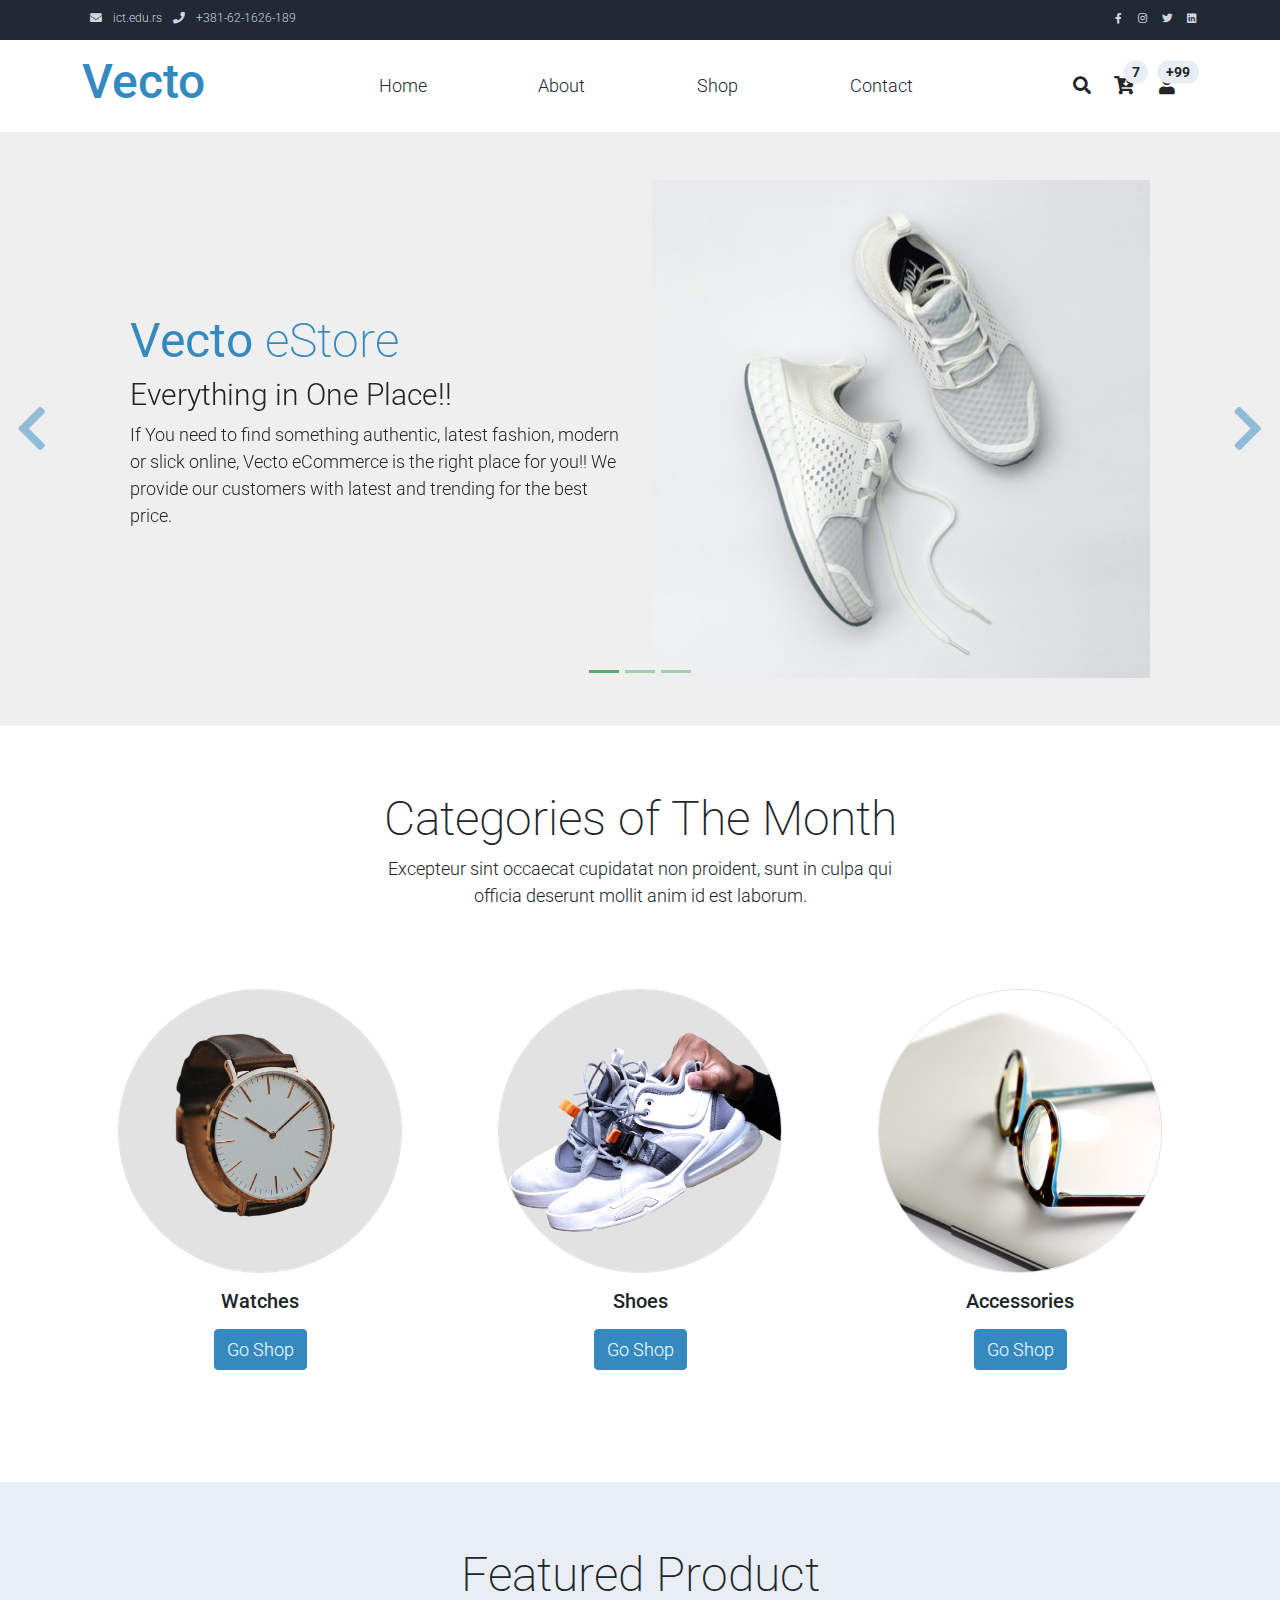
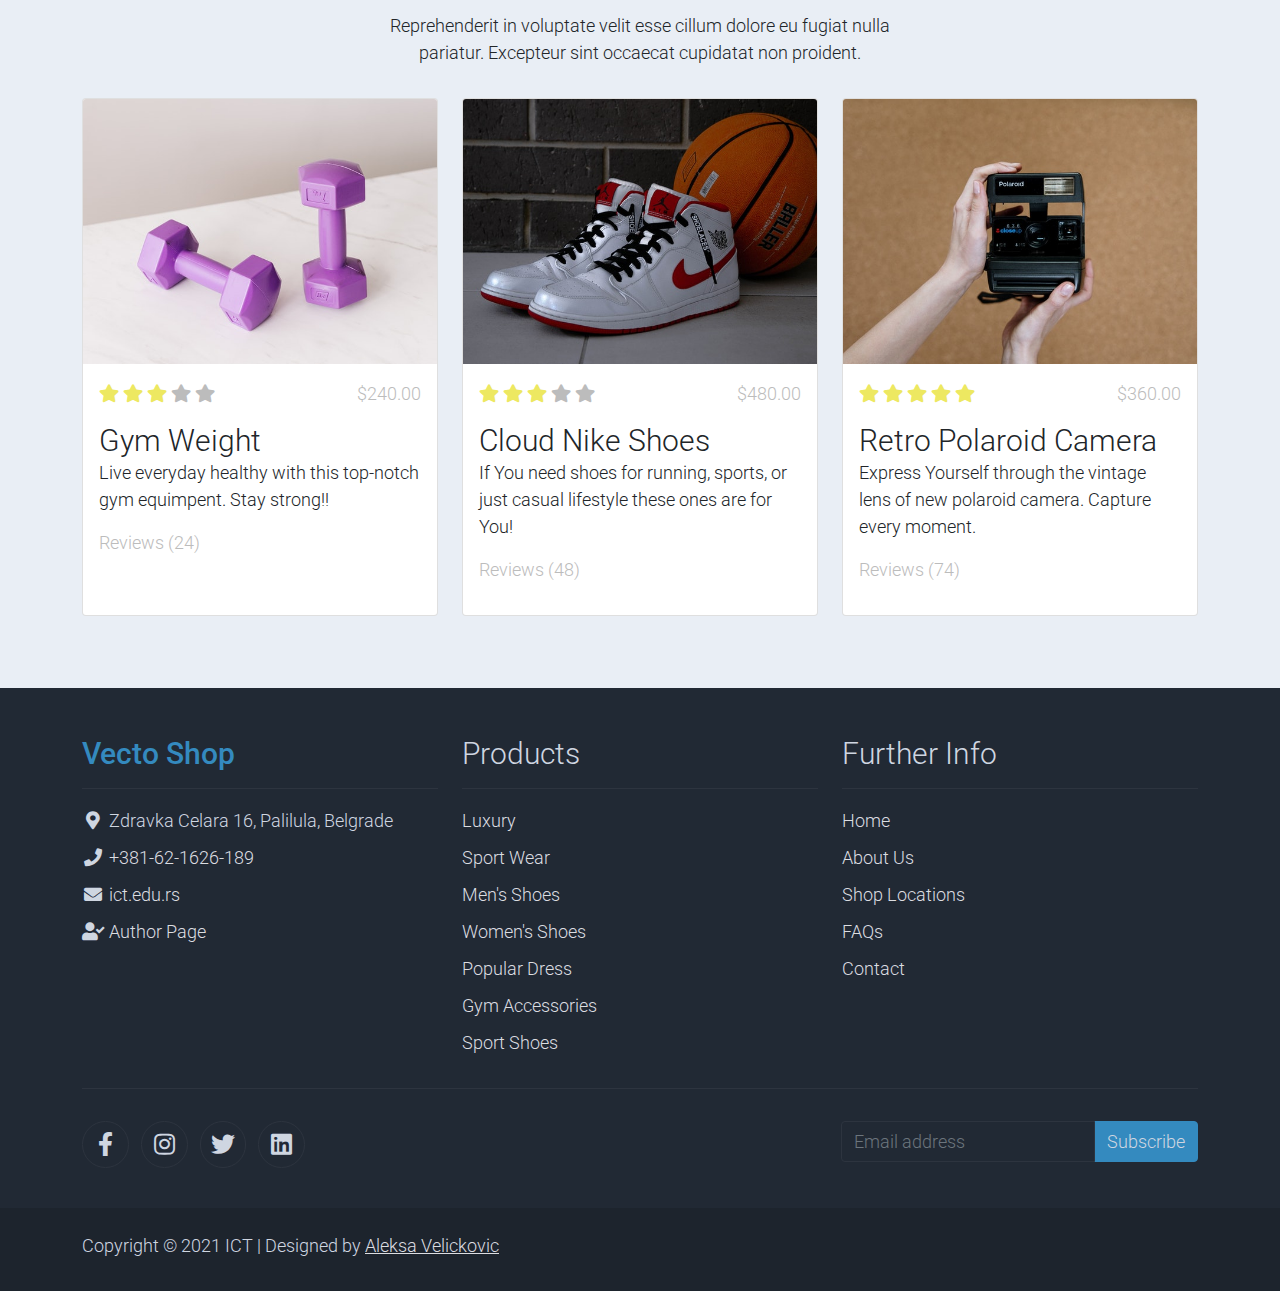
==== index.html @ f93b3f57 "New comitts" ====
<!DOCTYPE html>
<html lang="en">

<head>
    <title>Vecto Shop </title>
    <meta charset="utf-8">
    <meta name="viewport" content="width=device-width, initial-scale=1">
    <meta name="author" content="Aleksa Veličković" />
    <meta name="copyright" content="ICT" />
    <meta name="robots" content="index,follow" />

    <link rel="apple-touch-icon" href="assets/img/apple-icon.png">
    <link rel="shortcut icon" type="image/x-icon" href="assets/img/favico.ico">

    <link rel="stylesheet" href="assets/css/bootstrap.min.css">
    <link rel="stylesheet" href="assets/css/style.css">
    

    <!-- Load fonts style after rendering the layout styles -->
    <link rel="stylesheet" href="https://fonts.googleapis.com/css2?family=Roboto:wght@100;200;300;400;500;700;900&display=swap">
    <link rel="stylesheet" href="assets/css/fontawesome.min.css">


</head>

<body>
    <!-- Start Top Nav -->
    <nav class="navbar navbar-expand-lg bg-dark navbar-light d-none d-lg-block" id="aleksa_nav_top">
        <div class="container text-light">
            <div class="w-100 d-flex justify-content-between">
                <div>
                    <i class="fa fa-envelope mx-2"></i>
                    <a class="navbar-sm-brand text-light text-decoration-none" href="mailto:aleksa.velickovic.5.20@ict.edu.rs">ict.edu.rs</a>
                    <i class="fa fa-phone mx-2"></i>
                    <a class="navbar-sm-brand text-light text-decoration-none" href="tel:010-020-0340">+381-62-1626-189</a>
                </div>
                <div>
                    <a class="text-light" href="https://www.facebook.com/" target="_blank" rel="sponsored"><i class="fab fa-facebook-f fa-sm fa-fw me-2"></i></a>
                    <a class="text-light" href="https://www.instagram.com/aleksa157" target="_blank"><i class="fab fa-instagram fa-sm fa-fw me-2"></i></a>
                    <a class="text-light" href="https://twitter.com/" target="_blank"><i class="fab fa-twitter fa-sm fa-fw me-2"></i></a>
                    <a class="text-light" href="https://www.linkedin.com/in/aleksa-velickovic-b3017520a/" target="_blank"><i class="fab fa-linkedin fa-sm fa-fw"></i></a>
                </div>
            </div>
        </div>
    </nav>
    <!-- Close Top Nav -->


    <!-- Header -->
    <nav class="navbar navbar-expand-lg navbar-light shadow">
        <div class="container d-flex justify-content-between align-items-center">

            <a class="navbar-brand text-success logo h1 align-self-center" href="index.html">
                Vecto
            </a>

            <button class="navbar-toggler border-0" type="button" data-bs-toggle="collapse" data-bs-target="#beograd" aria-controls="navbarSupportedContent" aria-expanded="false" aria-label="Toggle navigation">
                <span class="navbar-toggler-icon"></span>
            </button>

            <div class="align-self-center collapse navbar-collapse flex-fill  d-lg-flex justify-content-lg-between" id="beograd">
                <div class="flex-fill">
                    <ul class="nav navbar-nav d-flex justify-content-between mx-lg-auto">
                        <li class="nav-item">
                            <a class="nav-link active" href="index.html"><span class="un">Home</span></a>
                        </li>
                        <li class="nav-item">
                            <a class="nav-link" href="about.html"><span class="un">About</span></a>
                        </li>
                        <li class="nav-item">
                            <a class="nav-link" href="shop.html"><span class="un">Shop</span></a>
                        </li>
                        <li class="nav-item">
                            <a class="nav-link" href="contact.html"><span class="un">Contact</span></a>
                        </li>
                    </ul>
                </div>
                <div class="navbar align-self-center d-flex">
                    <div class="d-lg-none flex-sm-fill mt-3 mb-4 col-7 col-sm-auto pr-3">
                        <div class="input-group">
                            <input type="text" class="form-control" id="inputMobileSearch" placeholder="Search ...">
                            <div class="input-group-text">
                                <i class="fa fa-fw fa-search"></i>
                            </div>
                        </div>
                    </div>
                    <a class="nav-icon d-none d-lg-inline" href="#" data-bs-toggle="modal" data-bs-target="#search">
                        <i class="fa fa-fw fa-search text-dark mr-2"></i>
                    </a>
                    <a class="nav-icon position-relative text-decoration-none" href="#">
                        <i class="fa fa-fw fa-cart-arrow-down text-dark mr-1"></i>
                        <span class="position-absolute top-0 left-100 translate-middle badge rounded-pill bg-light text-dark">7</span>
                    </a>
                    <a class="nav-icon position-relative text-decoration-none" href="#">
                        <i class="fa fa-fw fa-user text-dark mr-3"></i>
                        <span class="position-absolute top-0 left-100 translate-middle badge rounded-pill bg-light text-dark">+99</span>
                    </a>
                </div>
            </div>

        </div>
    </nav>
    <!-- Close Header -->

    <!-- Modal -->
    <div class="modal fade bg-white" id="search" tabindex="-1" role="dialog" aria-labelledby="exampleModalLabel" aria-hidden="true">
        <div class="modal-dialog modal-lg" role="document">
            <div class="w-100 pt-1 mb-5 text-right">
                <button type="button" class="btn-close" data-bs-dismiss="modal" aria-label="Close"></button>
            </div>
            <form action="" method="get" class="modal-content modal-body border-0 p-0">
                <div class="input-group mb-2">
                    <input type="text" class="form-control" id="inputModalSearch" name="q" placeholder="Search ...">
                    <button type="submit" class="input-group-text bg-success text-light">
                        <i class="fa fa-fw fa-search text-white"></i>
                    </button>
                </div>
            </form>
        </div>
    </div>



    <!-- Start Banner Hero -->
    <div id="zay-hero-carousel" class="carousel slide" data-bs-ride="carousel">
        <ol class="carousel-indicators">
            <li data-bs-target="#zay-hero-carousel" data-bs-slide-to="0" class="active"></li>
            <li data-bs-target="#zay-hero-carousel" data-bs-slide-to="1"></li>
            <li data-bs-target="#zay-hero-carousel" data-bs-slide-to="2"></li>
        </ol>
        <div class="carousel-inner">
            <div class="carousel-item active">
                <div class="container">
                    <div class="row p-5">
                        <div class="mx-auto col-md-8 col-lg-6 order-lg-last">
                            <img class="img-fluid" src="./assets/img/shoes.jpg" alt="" >
                        </div>
                        <div class="col-lg-6 mb-0 d-flex align-items-center">
                            <div class="text-align-left align-self-center">
                                <h1 class="h1 text-success"><b>Vecto</b> eStore</h1>
                                <h3 class="h2">Everything in One Place!!</h3>
                                <p>
                                    If You need to find something authentic, latest fashion, modern or slick online,  Vecto eCommerce is the
                                    right place for you!! We provide our customers with latest and trending for the best price.
                                    
                                    
                                </p>
                            </div>
                        </div>
                    </div>
                </div>
            </div>
            <div class="carousel-item">
                <div class="container">
                    <div class="row p-5">
                        <div class="mx-auto col-md-8 col-lg-6 order-lg-last">
                            <img class="img-fluid" src="./assets/img/skincare1-removebg-preview.png" alt="">
                        </div>
                        <div class="col-lg-6 mb-0 d-flex align-items-center">
                            <div class="text-align-left">
                                <h1 class="h1">Curology skin care</h1>
                                <h3 class="h2">Protect your skin.</h3>
                                <p>
                                    Curology makes a custom skincare formula just for you. A licensed dermatology provider evaluates your skin profile, skin type, and medical history, and prescribes the best for You.
                                </p>
                            </div>
                        </div>
                    </div>
                </div>
            </div>
            <div class="carousel-item">
                <div class="container">
                    <div class="row p-5">
                        <div class="mx-auto col-md-8 col-lg-6 order-lg-last">
                            <img class="img-fluid" src="./assets/img/watch.png" alt="">
                        </div>
                        <div class="col-lg-6 mb-0 d-flex align-items-center">
                            <div class="text-align-left">
                                <h1 class="h1">Watches</h1>
                                <h3 class="h2">Stand Yourself Out! </h3>
                                <p>
                                    Over 30 years ago, a CASIO engineer won the battle against the laws of nature. He designed a watch that would resist centrifugal and impact forces, as well as high water pressure. Since then, the name G-SHOCK has become a byword for independence and pushing the limits.
                                </p>
                            </div>
                        </div>
                    </div>
                </div>
            </div>
        </div>
        <a class="carousel-control-prev text-decoration-none w-auto ps-3" href="#zay-hero-carousel" role="button" data-bs-slide="prev">
            <i class="fas fa-chevron-left"></i>
        </a>
        <a class="carousel-control-next text-decoration-none w-auto pe-3" href="#zay-hero-carousel" role="button" data-bs-slide="next">
            <i class="fas fa-chevron-right"></i>
        </a>
    </div>
    <!-- End Banner Hero -->


    <!-- Start Categories of The Month -->
    <section class="container py-5">
        <div class="row text-center pt-3">
            <div class="col-lg-6 m-auto">
                <h1 class="h1">Categories of The Month</h1>
                <p>
                    Excepteur sint occaecat cupidatat non proident, sunt in culpa qui officia
                    deserunt mollit anim id est laborum.
                </p>
            </div>
        </div>
        <div class="row">
            <div class="col-12 col-md-4 p-5 mt-3">
                <a href="#"><img src="./assets/img/watches.png" class="rounded-circle img-fluid border"></a>
                <h5 class="text-center mt-3 mb-3">Watches</h5>
                <p class="text-center"><a class="btn btn-success">Go Shop</a></p>
            </div>
            <div class="col-12 col-md-4 p-5 mt-3">
                <a href="#"><img src="./assets/img/sneakers.png" class="rounded-circle img-fluid border"></a>
                <h2 class="h5 text-center mt-3 mb-3">Shoes</h2>
                <p class="text-center"><a class="btn btn-success">Go Shop</a></p>
            </div>
            <div class="col-12 col-md-4 p-5 mt-3">
                <a href="#"><img src="./assets/img/glasses.jpg" class="rounded-circle img-fluid border"></a>
                <h2 class="h5 text-center mt-3 mb-3">Accessories</h2>
                <p class="text-center"><a class="btn btn-success">Go Shop</a></p>
            </div>
        </div>
    </section>
    <!-- End Categories of The Month -->


    <!-- Start Featured Product -->
    <section class="bg-light">
        <div class="container py-5">
            <div class="row text-center py-3">
                <div class="col-lg-6 m-auto">
                    <h1 class="h1">Featured Product</h1>
                    <p>
                        Reprehenderit in voluptate velit esse cillum dolore eu fugiat nulla pariatur.
                        Excepteur sint occaecat cupidatat non proident.
                    </p>
                </div>
            </div>
            <div class="row">
                <div class="col-12 col-md-4 mb-4">
                    <div class="card h-100">
                        <a href="shop-single.html">
                            <img src="./assets/img/weights.jpg" class="card-img-top" alt="...">
                        </a>
                        <div class="card-body">
                            <ul class="list-unstyled d-flex justify-content-between">
                                <li>
                                    <i class="text-warning fa fa-star"></i>
                                    <i class="text-warning fa fa-star"></i>
                                    <i class="text-warning fa fa-star"></i>
                                    <i class="text-muted fa fa-star"></i>
                                    <i class="text-muted fa fa-star"></i>
                                </li>
                                <li class="text-muted text-right">$240.00</li>
                            </ul>
                            <a href="shop-single.html" class="h2 text-decoration-none text-dark">Gym Weight</a>
                            <p class="card-text">
                                Live everyday healthy with this top-notch gym equimpent. Stay strong!!
                            </p>
                            <p class="text-muted">Reviews (24)</p>
                        </div>
                    </div>
                </div>
                <div class="col-12 col-md-4 mb-4">
                    <div class="card h-100">
                        <a href="shop-single.html">
                            <img src="./assets/img/aj1.jpg" class="card-img-top" alt="...">
                        </a>
                        <div class="card-body">
                            <ul class="list-unstyled d-flex justify-content-between">
                                <li>
                                    <i class="text-warning fa fa-star"></i>
                                    <i class="text-warning fa fa-star"></i>
                                    <i class="text-warning fa fa-star"></i>
                                    <i class="text-muted fa fa-star"></i>
                                    <i class="text-muted fa fa-star"></i>
                                </li>
                                <li class="text-muted text-right">$480.00</li>
                            </ul>
                            <a href="shop-single.html" class="h2 text-decoration-none text-dark">Cloud Nike Shoes</a>
                            <p class="card-text">
                                If You need shoes for running, sports, or just casual lifestyle these ones are for You!
                            </p>
                            <p class="text-muted">Reviews (48)</p>
                        </div>
                    </div>
                </div>
                <div class="col-12 col-md-4 mb-4">
                    <div class="card h-100">
                        <a href="shop-single.html">
                            <img src="./assets/img/polaroid.jpg" class="card-img-top" alt="...">
                        </a>
                        <div class="card-body">
                            <ul class="list-unstyled d-flex justify-content-between">
                                <li>
                                    <i class="text-warning fa fa-star"></i>
                                    <i class="text-warning fa fa-star"></i>
                                    <i class="text-warning fa fa-star"></i>
                                    <i class="text-warning fa fa-star"></i>
                                    <i class="text-warning fa fa-star"></i>
                                </li>
                                <li class="text-muted text-right">$360.00</li>
                            </ul>
                            <a href="shop-single.html" class="h2 text-decoration-none text-dark">Retro Polaroid Camera</a>
                            <p class="card-text">
                                Express Yourself through the vintage lens of new polaroid camera. Capture every moment.
                            </p>
                            <p class="text-muted">Reviews (74)</p>
                        </div>
                    </div>
                </div>
            </div>
        </div>
    </section>
    <!-- End Featured Product -->


    <!-- Start Footer -->
    <footer class="bg-dark" id="aleksa_footer">
        <div class="container">
            <div class="row">

                <div class="col-md-4 pt-5">
                    <h2 class="h2 text-success border-bottom pb-3 border-light logo">Vecto Shop</h2>
                    <ul class="list-unstyled text-light footer-link-list">
                        <li>
                            <i class="fas fa-map-marker-alt fa-fw"></i>
                            Zdravka Celara 16, Palilula, Belgrade
                        </li>
                        <li>
                            <i class="fa fa-phone fa-fw"></i>
                            <a class="text-decoration-none" href="tel:010-020-0340">+381-62-1626-189</a>
                        </li>
                        <li>
                            <i class="fa fa-envelope fa-fw"></i>
                            <a class="text-decoration-none" href="mailto:info@company.com">ict.edu.rs</a>
                        </li>
                        <li>
                            <i class="fas fa-user-check"></i>
                            <a class="text-decoration-none" href="author.html">Author Page</a>
                        </li>
                    </ul>
                </div>

                <div class="col-md-4 pt-5">
                    <h2 class="h2 text-light border-bottom pb-3 border-light">Products</h2>
                    <ul class="list-unstyled text-light footer-link-list">
                        <li><a class="text-decoration-none" href="#">Luxury</a></li>
                        <li><a class="text-decoration-none" href="#">Sport Wear</a></li>
                        <li><a class="text-decoration-none" href="#">Men's Shoes</a></li>
                        <li><a class="text-decoration-none" href="#">Women's Shoes</a></li>
                        <li><a class="text-decoration-none" href="#">Popular Dress</a></li>
                        <li><a class="text-decoration-none" href="#">Gym Accessories</a></li>
                        <li><a class="text-decoration-none" href="#">Sport Shoes</a></li>
                    </ul>
                </div>

                <div class="col-md-4 pt-5">
                    <h2 class="h2 text-light border-bottom pb-3 border-light">Further Info</h2>
                    <ul class="list-unstyled text-light footer-link-list">
                        <li><a class="text-decoration-none" href="#">Home</a></li>
                        <li><a class="text-decoration-none" href="#">About Us</a></li>
                        <li><a class="text-decoration-none" href="#">Shop Locations</a></li>
                        <li><a class="text-decoration-none" href="#">FAQs</a></li>
                        <li><a class="text-decoration-none" href="#">Contact</a></li>
                    </ul>
                </div>

            </div>

            <div class="row text-light mb-4">
                <div class="col-12 mb-3">
                    <div class="w-100 my-3 border-top border-light"></div>
                </div>
                <div class="col-auto me-auto">
                    <ul class="list-inline text-left footer-icons">
                        <li class="list-inline-item border border-light rounded-circle text-center">
                            <a class="text-light text-decoration-none" target="_blank" href="http://facebook.com/"><i class="fab fa-facebook-f fa-lg fa-fw"></i></a>
                        </li>
                        <li class="list-inline-item border border-light rounded-circle text-center">
                            <a class="text-light text-decoration-none" target="_blank" href="https://www.instagram.com/aleksa157"><i class="fab fa-instagram fa-lg fa-fw"></i></a>
                        </li>
                        <li class="list-inline-item border border-light rounded-circle text-center">
                            <a class="text-light text-decoration-none" target="_blank" href="https://twitter.com/"><i class="fab fa-twitter fa-lg fa-fw"></i></a>
                        </li>
                        <li class="list-inline-item border border-light rounded-circle text-center">
                            <a class="text-light text-decoration-none" target="_blank" href="https://www.linkedin.com/in/aleksa-velickovic-b3017520a/"><i class="fab fa-linkedin fa-lg fa-fw"></i></a>
                        </li>
                    </ul>
                </div>
                <div class="col-auto">
                    <label class="sr-only" for="subscribeEmail">Email address</label>
                    <div class="input-group mb-2">
                        <input type="text" class="form-control bg-dark border-light" id="subscribeEmail" placeholder="Email address">
                        <div class="input-group-text btn-success text-light">Subscribe</div>
                    </div>
                </div>
            </div>
        </div>

        <div class="w-100 bg-black py-3">
            <div class="container">
                <div class="row pt-2">
                    <div class="col-12">
                        <p class="text-left text-light">
                            Copyright &copy; 2021 ICT 
                            | Designed by <a rel="sponsored" href="https://www.instagram.com/aleksa157" target="_blank">Aleksa Velickovic</a>
                        </p>
                    </div>
                </div>
            </div>
        </div>

    </footer>
    <!-- End Footer -->

    <!-- Start Script -->
    <script src="assets/js/jquery-1.11.0.min.js"></script>
    <script src="assets/js/jquery-migrate-1.2.1.min.js"></script>
    <script src="https://cdn.jsdelivr.net/npm/bootstrap@5.0.0-beta3/dist/js/bootstrap.bundle.min.js" integrity="sha384-JEW9xMcG8R+pH31jmWH6WWP0WintQrMb4s7ZOdauHnUtxwoG2vI5DkLtS3qm9Ekf" crossorigin="anonymous"></script>
    <script src="assets/js/main.js"></script>
    <script src="assets/js/custom.js"></script>
    <!-- End Script -->
</body>

</html>
---- assets/css/style.css ----
/*

---------------------------------------------
Table of contents
------------------------------------------------
1. Typography
2. General
3. Nav
4. Hero Carousel
5. Accordion
6. Shop
7. Product
8. Carousel Hero
9. Carousel Brand
10. Services
11. Contact map
12. Footer
13. Small devices (landscape phones, 576px and up)
14. Medium devices (tablets, 768px and up)
15. Large devices (desktops, 992px and up)
16. Extra large devices (large desktops, 1200px and up)
--------------------------------------------- */




/* Typography */
body, ul, li, p, a, label, input, div {
  font-family: 'Roboto', sans-serif;
  font-size: 18px !important;
  font-weight: 300 !important;
}
.white{
  color:white;
}
.h1 {
  font-family: 'Roboto', sans-serif;
  font-size: 48px !important;
  font-weight: 200 !important;
}
.h2 {
  font-family: 'Roboto', sans-serif;
  font-size: 30px !important;
  font-weight: 300;
}
.h3 {
  font-family: 'Roboto', sans-serif;
  font-size: 22px !important;
}
/* General */
.logo { font-weight: 500 !important;}
.text-warning {  color: #ede861 !important;}
.text-muted { color: #bcbcbc !important;}
.text-success { color: #348abf !important;}
.text-light { color: #cfd6e1 !important;}
.bg-dark { background-color: #212934 !important;}
.bg-light { background-color: #e9eef5 !important;}
.bg-black { background-color: #1d242d !important;}
.bg-success { background-color: #348abf !important;}
.btn-success {
  background-color: #348abf !important;
  border-color: #348abf !important;
}
.pagination .page-link:hover {color: #000;}
.pagination .page-link:hover, .pagination .page-link.active {
  background-color: #348abf;
  color: #fff;
}
/* Nav */
#aleksa_nav_top { min-height: 40px;}
#aleksa_nav_top * { font-size: .9em !important;}
#beograd a { color: #212934;}
#beograd a:hover { color:#348abf;}
#beograd .navbar .nav-icon { margin-right: 20px;}

/* Hero Carousel */
#zay-hero-carousel { background: #efefef !important;}
/* Accordion */
.shop-accordion a { color: #000;}
.shop-accordion a:hover { color: #333d4a;}
/* Shop */
.shop-top-menu a:hover { color: #348abf !important;}
/* Product */
.product-wap { box-shadow: 0px 5px 10px 0px rgba(0, 0, 0, 0.10);}
.product-wap .product-color-dot.color-dot-red { background:#f71515;}
.product-wap .product-color-dot.color-dot-blue { background:#6db4fe;}
.product-wap .product-color-dot.color-dot-black { background:#000000;}
.product-wap .product-color-dot.color-dot-light { background:#e0e0e0;}
.product-wap .product-color-dot.color-dot-green { background:#348abf;}
.card.product-wap .card .product-overlay {
  background: rgba(0,0,0,.2);
  visibility: hidden;
  opacity: 0;
  transition: .3s;
}
.card.product-wap:hover .card .product-overlay {
  visibility: visible;
  opacity: 1;
}
.card.product-wap a { color: #000;}
#carousel-related-product .slick-slide:focus { outline: none !important;}
#carousel-related-product .slick-dots li button:before {
  font-size: 15px;
  margin-top: 20px;
}
/* Brand */
.brand-img {
  filter: grayscale(100%);
  opacity: 0.5;
  transition: .5s;
}
.brand-img:hover {
  filter: grayscale(0%);
  opacity: 1;
}
/* Carousel Hero */
#zay-hero-carousel .carousel-indicators li {
  margin-top: -50px;
  background-color: #59ab6e;
}
#zay-hero-carousel .carousel-control-next i,
#zay-hero-carousel .carousel-control-prev i {
  color: #348abf !important;
  font-size: 2.8em !important;
}
/* Carousel Brand */
.aleksa-carousel .h1 {
  font-size: .5em !important;
  color: #000 !important;
}
/* Services */
.services-icon-wap {transition: .3s;}
.services-icon-wap:hover, .services-icon-wap:hover i {color: #fff;}
.services-icon-wap:hover {background: #348abf;}
/* Contact map */
.leaflet-control a, .leaflet-control { font-size: 10px !important;}
.form-control { border: 1px solid #e8e8e8;}
/* Footer */
#aleksa_footer a { color: #dcdde1;}
#aleksa_footer a:hover { color: #348abf;}
#aleksa_footer ul.footer-link-list li { padding-top: 10px;}
#aleksa_footer ul.footer-icons li {
  width: 2.6em;
  height: 2.6em;
  line-height: 2.6em;
}
#aleksa_footer ul.footer-icons li:hover {
  background-color: #cfd6e1;
  transition: .5s;
}
#aleksa_footer ul.footer-icons li:hover i {
  color: #212934;
  transition: .5s;
}
#aleksa_footer .border-light { border-color: #2d343f !important;}
/*
// Extra small devices (portrait phones, less than 576px)
// No media query since this is the default in Bootstrap
*/
/* Small devices (landscape phones, 576px and up)*/
.product-wap .h3, .product-wap li, .product-wap i, .product-wap p {
  font-size: 12px !important;
}
.product-wap .product-color-dot {
  width: 6px;
  height: 6px;
}

@media (min-width: 576px) {
  .aleksa-carousel .h1 { font-size: 1em !important;}
}

/*// Medium devices (tablets, 768px and up)*/
@media (min-width: 768px) {
  #beograd .navbar-nav {max-width: 450px;}
  /*.section-1{margin-bottom: 10%;}*/
 }

/* Large devices (desktops, 992px and up)*/
@media (min-width: 992px) {
  #beograd .navbar-nav {max-width: 550px;}
  #zay-hero-carousel .carousel-item {min-height: 30rem !important;}
  .product-wap .h3, .product-wap li, .product-wap i, .product-wap p {font-size: 18px !important;}
  .product-wap .product-color-dot {
    width: 12px;
    height: 12px;
    
  }
}

/* Extra large devices (large desktops, 1200px and up)*/
@media (min-width: 1200px) {
  
}

@media only screen and (max-width: 768px) {
  .section-1 .row .col-md-6 .panel {
    position: initial;
    width: initial;
    height: initial;
  }
}




.un {
  display: inline-block;
}
.un::after {
  content: '';
  width: 0px;
  height: 1px;
  display: block;
  background:#348abf;
  transition: 0.35s;
}
.un:hover::after {
  width: 100%;
}
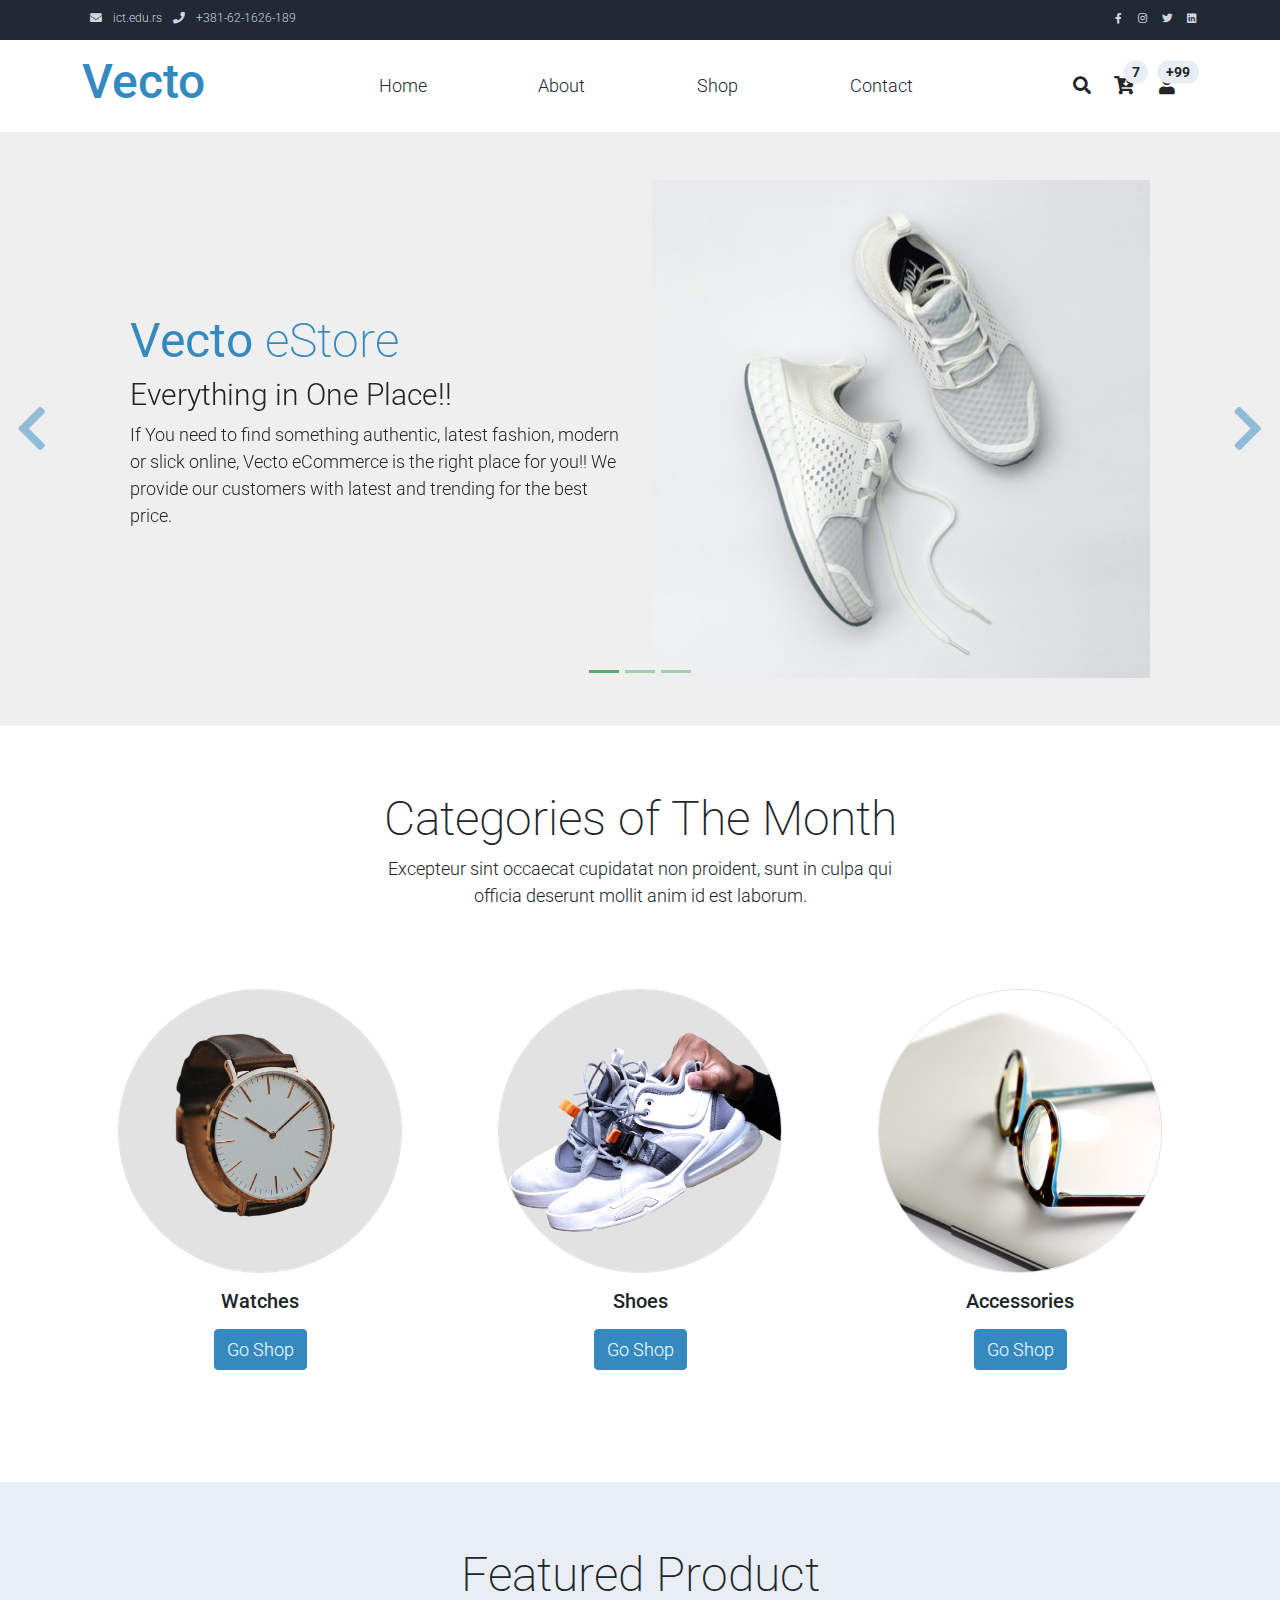
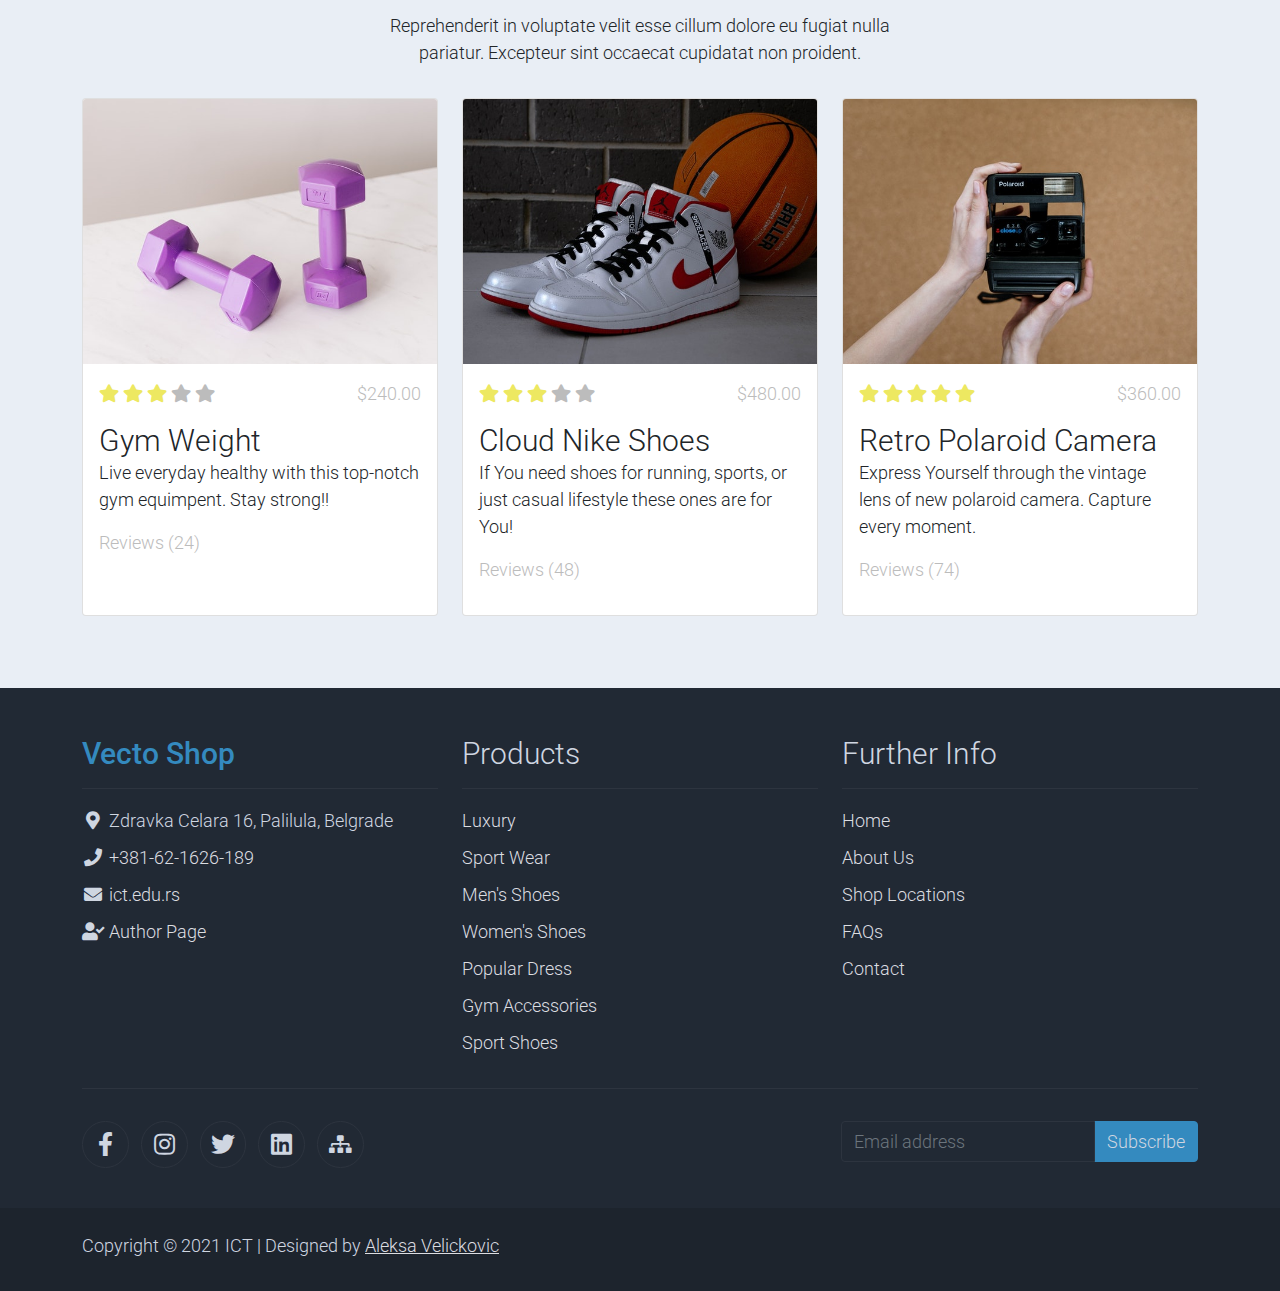
==== commit e3108d1b: "f" ====
--- a/index.html
+++ b/index.html
@@ -391,6 +391,9 @@
                         <li class="list-inline-item border border-light rounded-circle text-center">
                             <a class="text-light text-decoration-none" target="_blank" href="https://www.linkedin.com/in/aleksa-velickovic-b3017520a/"><i class="fab fa-linkedin fa-lg fa-fw"></i></a>
                         </li>
+                        <li class="list-inline-item border border-light rounded-circle text-center">
+                            <a class="text-light text-decoration-none" target="_blank" href="sitemap.xml"><i class="fas fa-sitemap"></i></a>
+                        </li>
                     </ul>
                 </div>
                 <div class="col-auto">
--- a/assets/css/style.css
+++ b/assets/css/style.css
@@ -1,25 +1,4 @@
-/*
-
----------------------------------------------
-Table of contents
-------------------------------------------------
-1. Typography
-2. General
-3. Nav
-4. Hero Carousel
-5. Accordion
-6. Shop
-7. Product
-8. Carousel Hero
-9. Carousel Brand
-10. Services
-11. Contact map
-12. Footer
-13. Small devices (landscape phones, 576px and up)
-14. Medium devices (tablets, 768px and up)
-15. Large devices (desktops, 992px and up)
-16. Extra large devices (large desktops, 1200px and up)
---------------------------------------------- */
+
 
 
 
@@ -217,4 +196,79 @@
 }
 .un:hover::after {
   width: 100%;
+}
+
+/*Author page*/
+
+.section-1 {
+  padding: 20vmin 0vmin;
+}
+
+.section-1 .row .col-md-6 .pray img {
+  opacity: 0.9;
+  width: 80%;
+  border-radius: 0.2em;
+}
+
+.section-1 .row .col-md-6:last-child {
+  position: relative;
+}
+
+.section-1 .row .col-md-6 .panel {
+  position: absolute;
+  top: 7vmin;
+  left: -18vmin;
+  background: white;
+  border-radius: 3px;
+  text-align: left;
+  padding: 13vmin 5vmin 20vmin 10vmin;
+  box-shadow: 0px 25px 42px rgba(0, 0, 0, 0.2);
+  font-family: var(--Rubik);
+  z-index: 1;
+}
+
+.section-1 .row .col-md-6 .panel h1 {
+  font-weight: bold;
+  padding: 0.4em 0;
+  font-size: 2em;
+}
+
+.section-1 .row .col-md-6 .panel p {
+  font-size: 0.9em;
+  color: rgba(0, 0, 0, 0.5);
+}
+
+.section-1 a, .section-1 i{
+  text-decoration: none;
+  color:#2e2c2caf;
+  padding:5px;
+
+}
+
+
+/*Responsive za section 1*/
+
+@media only screen and (max-width: 768px){
+  .section-1 .row .col-md-6 .panel {
+    position: initial;
+    width: initial;
+    height: initial;
+  }
+}
+
+@media only screen and (min-width: 768px){
+  .section-1{
+    margin-bottom: 15%;
+  }
+}
+
+@media only screen and (max-width: 768px){
+  .section-1{
+    margin-bottom: 15%;
+  }
+}
+@media only screen and (min-width: 999px){
+  .section-1{
+    margin-bottom: auto;
+  }
 }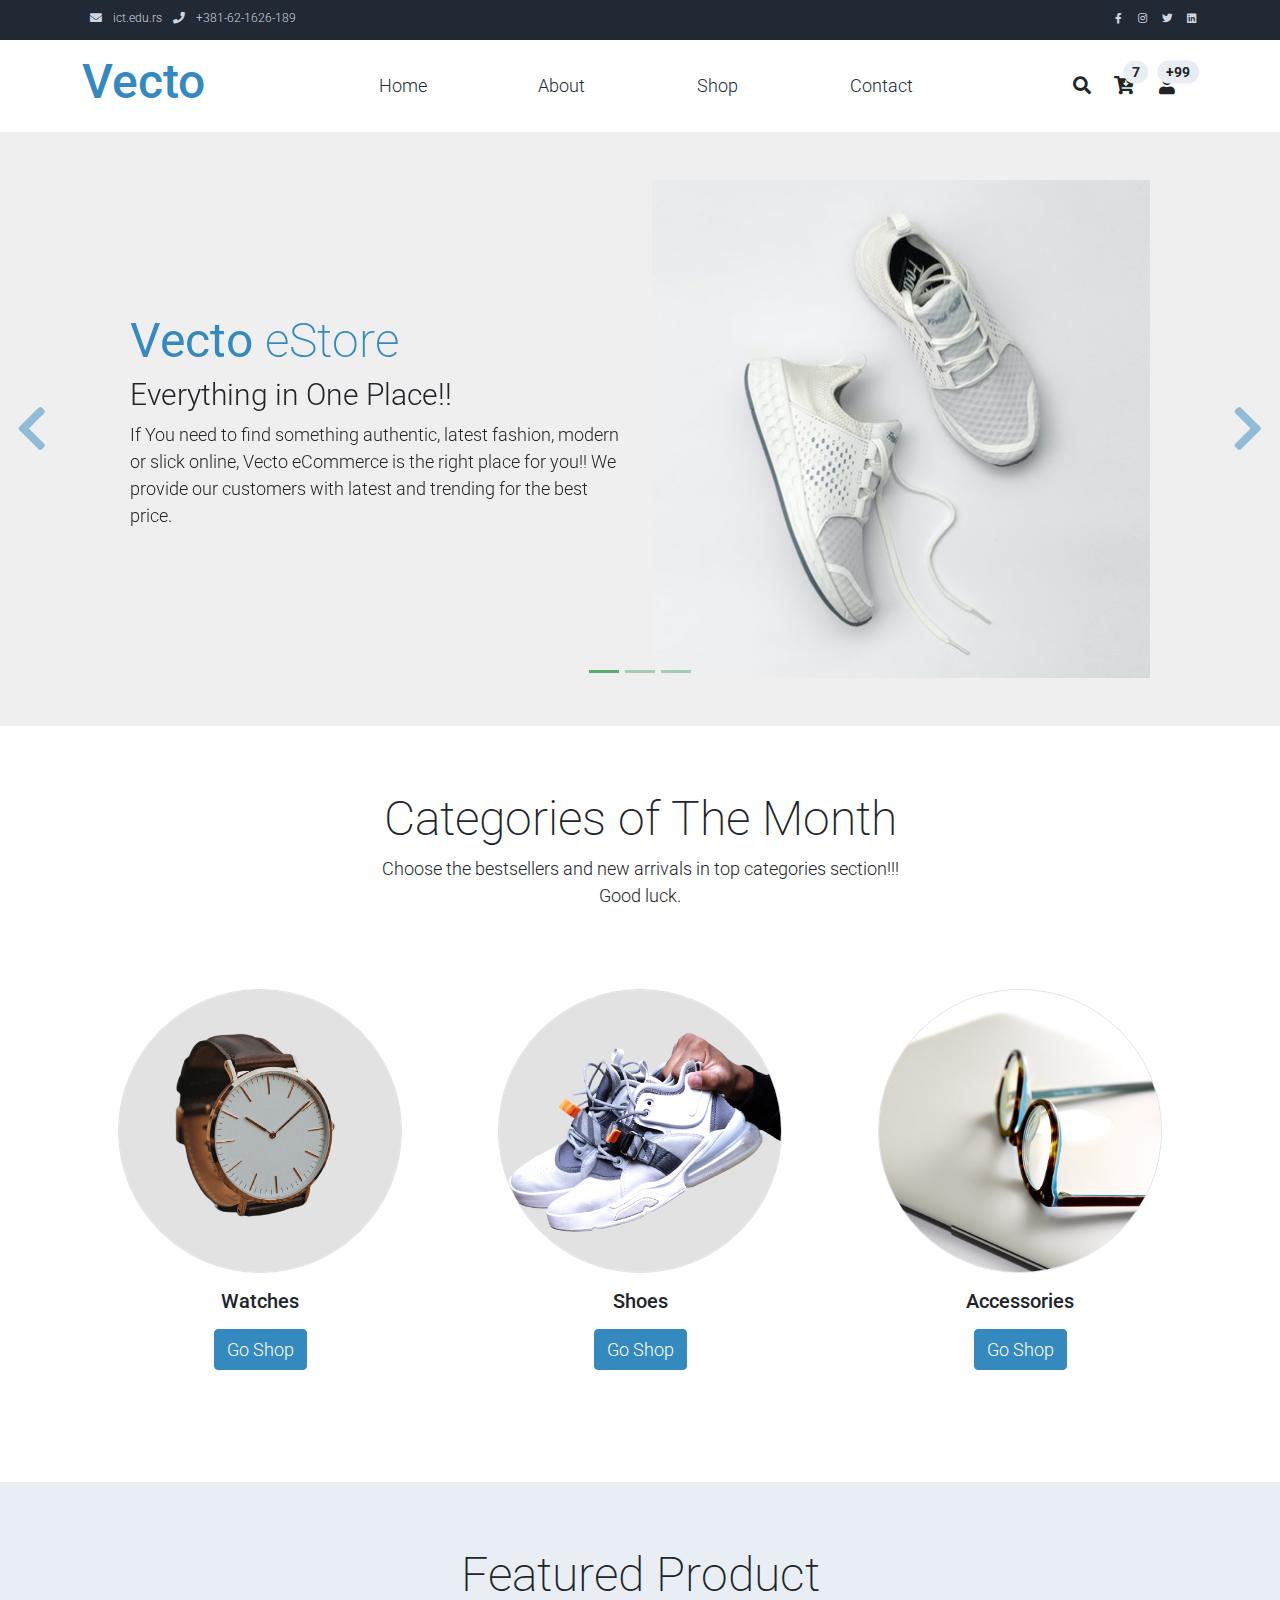
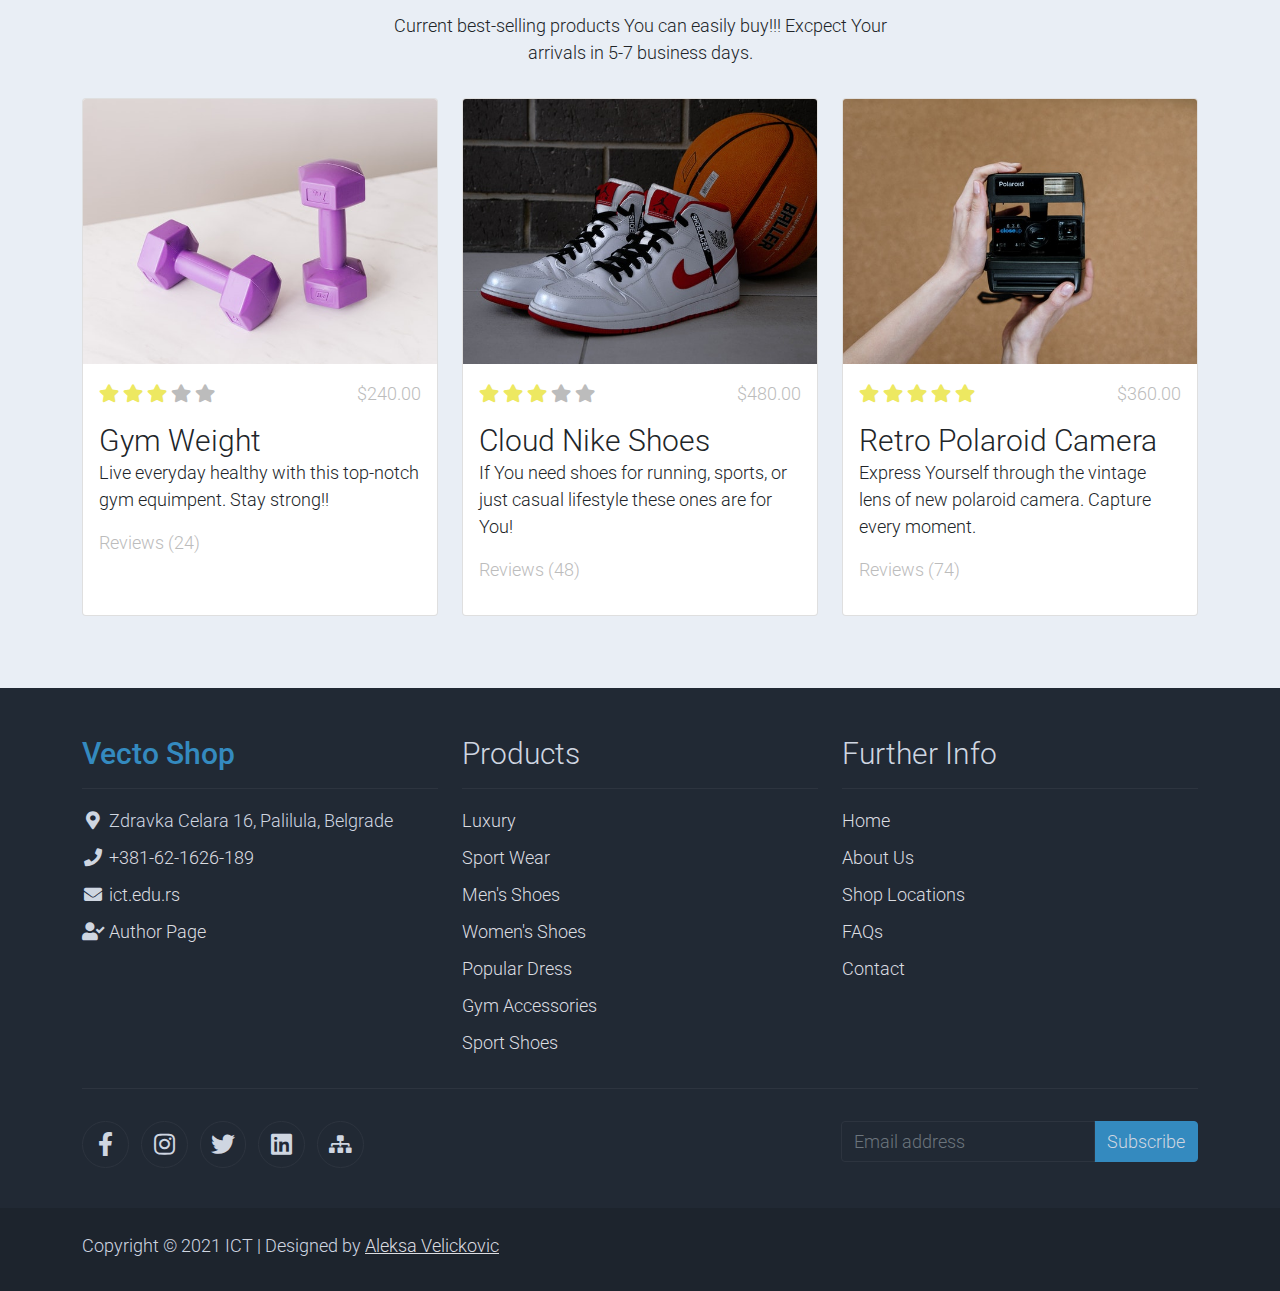
==== commit eb4a171a: "cs" ====
--- a/index.html
+++ b/index.html
@@ -203,8 +203,8 @@
             <div class="col-lg-6 m-auto">
                 <h1 class="h1">Categories of The Month</h1>
                 <p>
-                    Excepteur sint occaecat cupidatat non proident, sunt in culpa qui officia
-                    deserunt mollit anim id est laborum.
+                    Choose the bestsellers and new arrivals in top categories section!!!
+                    Good luck.
                 </p>
             </div>
         </div>
@@ -236,8 +236,7 @@
                 <div class="col-lg-6 m-auto">
                     <h1 class="h1">Featured Product</h1>
                     <p>
-                        Reprehenderit in voluptate velit esse cillum dolore eu fugiat nulla pariatur.
-                        Excepteur sint occaecat cupidatat non proident.
+                        Current best-selling products You can easily buy!!! Excpect Your arrivals in 5-7 business days.
                     </p>
                 </div>
             </div>
--- a/assets/css/style.css
+++ b/assets/css/style.css
@@ -271,4 +271,23 @@
   .section-1{
     margin-bottom: auto;
   }
-}+}
+
+@media only screen and (max-width: 768px){
+  .col-md-4 img{
+    margin-left:100px;
+    margin-top:20px;
+  }
+}
+@media only screen and (max-width: 500px){
+  .col-md-4 img{
+    margin-left:70px;
+    margin-top:20px;
+  }
+}
+@media only screen and (max-width: 470px){
+  .col-md-4 img{
+    margin-left:40px;
+    margin-top:20px;
+  }
+}
